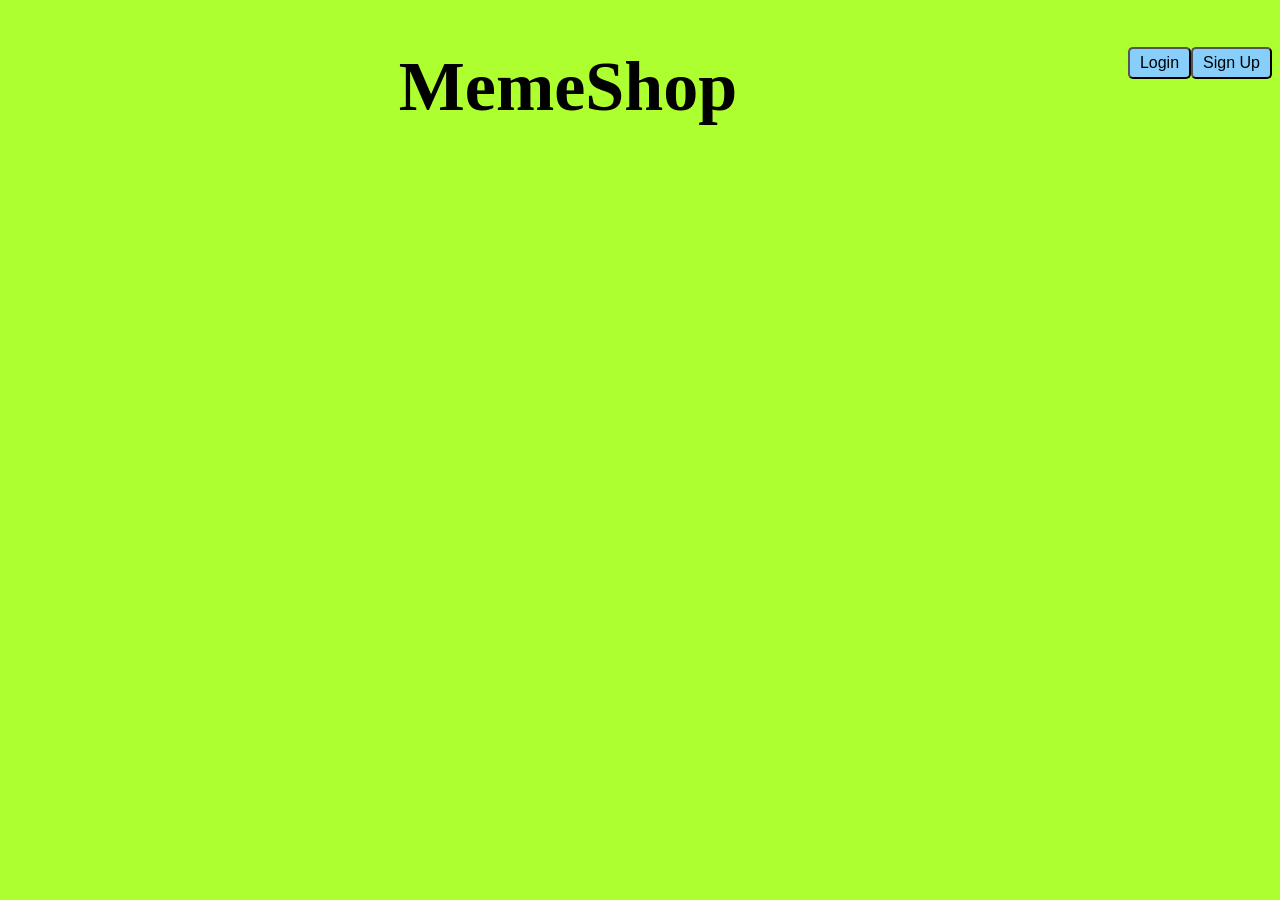
==== frontend/index.html @ 93e47351 "Add initial HTML structure for MemeShop" ====
<!DOCTYPE html>
<html lang="en">
  <head>
    <meta charset="UTF-8" />
    <meta http-equiv="X-UA-Compatible" content="IE=edge" />
    <meta name="viewport" content="width=device-width, initial-scale=1.0" />
    <script src="src/script.js" defer></script>
    <title>MemeShop</title>
    <style>
      body{
        background-color: greenyellow;
      }
      h1 {
        text-align: center;
        font-size: 70px;
      }
      #list {
        list-style: none;
        padding: 0;
      }
      button {
        background-color: lightskyblue;
        margin: 0 auto;
        padding: 5px 10px;
        font-size: 16px;
        color: black;
        border-radius: 5px;
        cursor: pointer;
      }
    </style>
  </head>
  <body>
    <a href="signUpPage.html">
        <button id="signuppg-btn" style="float: right;">Sign Up</button>
      </a>
    <a href="loginPage.html">
    <button id="loginpg-btn" style="float: right;">Login</button>
    </a>
    
    <h1>MemeShop</h1>
    <ul id="list"></ul>
    
  </body>
</html>
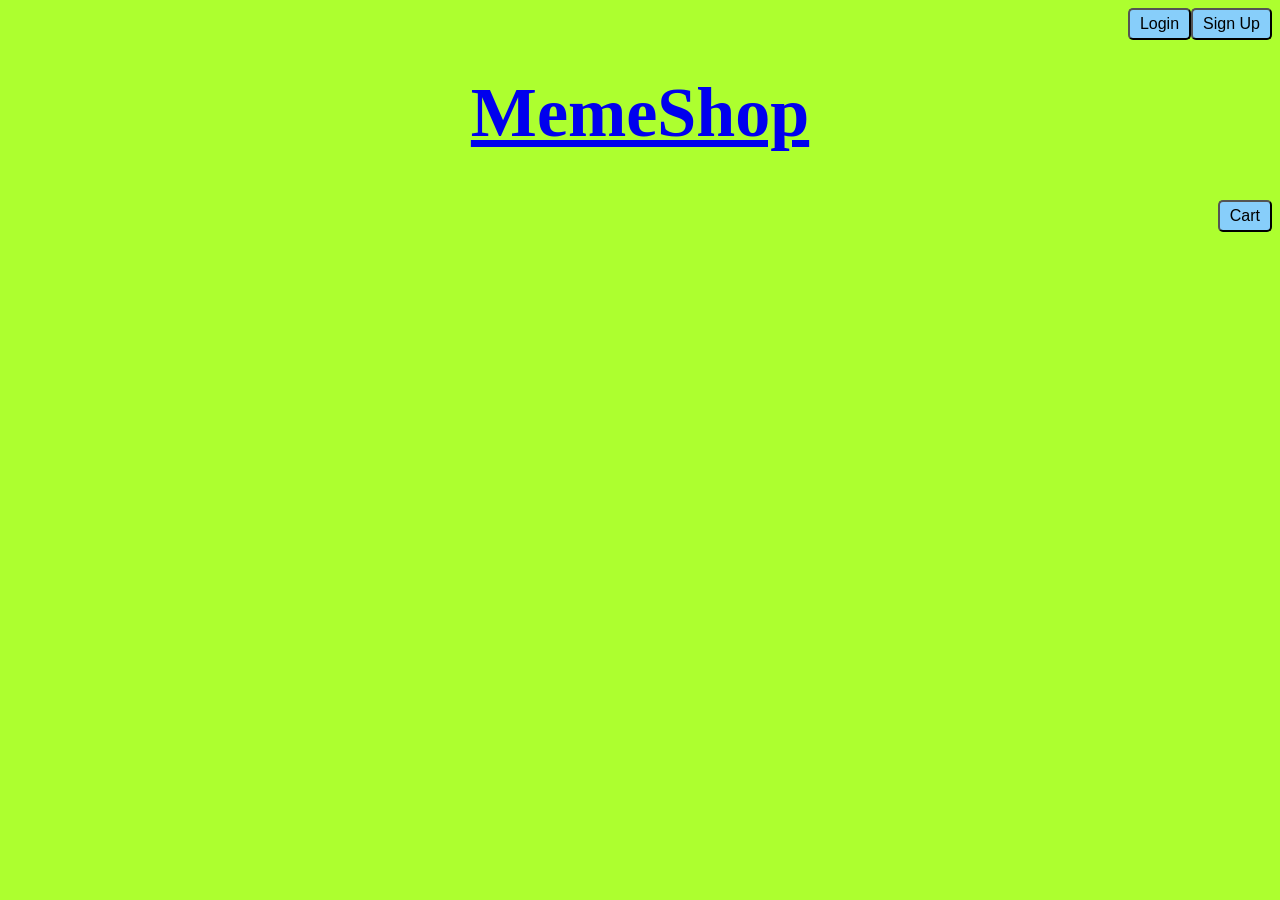
==== commit bd40bc66: "Add navigation buttons to index.html Added Sign Up, Login, and Cart buttons with links." ====
--- a/frontend/index.html
+++ b/frontend/index.html
@@ -30,15 +30,22 @@
     </style>
   </head>
   <body>
+    
     <a href="signUpPage.html">
         <button id="signuppg-btn" style="float: right;">Sign Up</button>
       </a>
     <a href="loginPage.html">
     <button id="loginpg-btn" style="float: right;">Login</button>
+    </a> <br>
+    
+    <a href="index.html">
+    <h1>MemeShop</h1>
     </a>
-    
-    <h1>MemeShop</h1>
     <ul id="list"></ul>
+
+    <a href="cart.html">
+    <button id="cartpg-btn" style="float: right;">Cart</button>
+    </a>
     
   </body>
 </html>
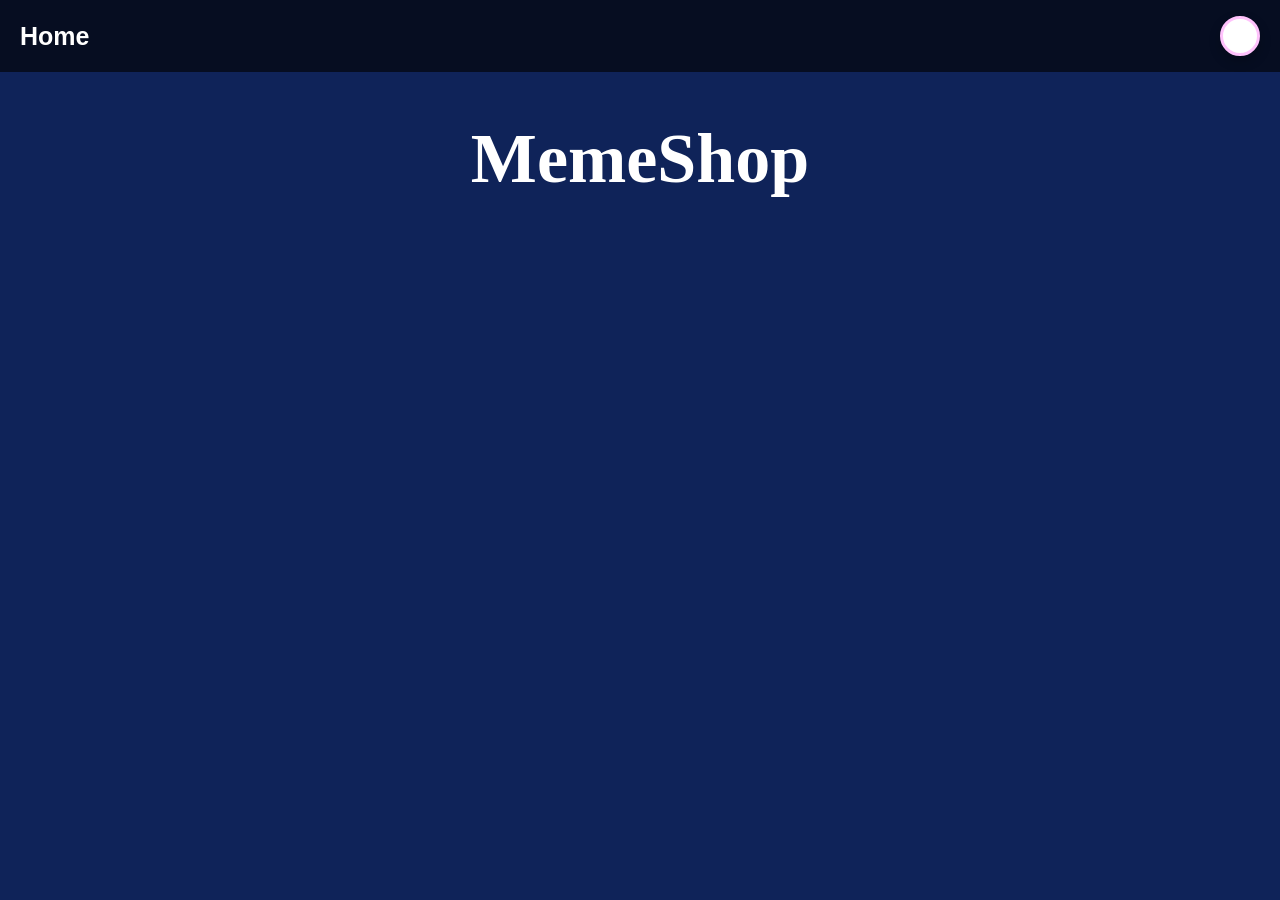
==== commit 73412c1e: "Refactor HTML to use external CSS and improve layout Replaced inline styles with external stylesheet" ====
--- a/frontend/index.html
+++ b/frontend/index.html
@@ -1,51 +1,39 @@
 <!DOCTYPE html>
+
 <html lang="en">
   <head>
     <meta charset="UTF-8" />
     <meta http-equiv="X-UA-Compatible" content="IE=edge" />
     <meta name="viewport" content="width=device-width, initial-scale=1.0" />
-    <script src="src/script.js" defer></script>
     <title>MemeShop</title>
-    <style>
-      body{
-        background-color: greenyellow;
-      }
-      h1 {
-        text-align: center;
-        font-size: 70px;
-      }
-      #list {
-        list-style: none;
-        padding: 0;
-      }
-      button {
-        background-color: lightskyblue;
-        margin: 0 auto;
-        padding: 5px 10px;
-        font-size: 16px;
-        color: black;
-        border-radius: 5px;
-        cursor: pointer;
-      }
-    </style>
+    <link rel="stylesheet" href="style.css" />
   </head>
+
   <body>
+
+    <div class="background"> 
+    <!-- Navigation Bar -->
+    <div class="bar">
+      <a href="/"><h2 id="homepg-btn">Home</h2></a>
+      <nav>
+        
+        <ul class="links">
+          <li><button class="accountIcon" style="display: block;"></button>
+          <ul class="dropdown">
+            <li><a href="cart"><h2 id="cartpg-btn">Cart</h2></a></li>
+            <li><a href="login"id="loginpg-btn"><h2 >Login</h2></a></li>
+            <li><a href="signUp"><h2 id="signuppg-btn">Sign Up</h2></a></li>
+            <li><a href="upload"><h2 id="uploadpg-btn">Upload</h2></a></li>
+          </ul></li>
+        </ul>
+      </nav>
+    </div>
+    <a href="/"><h1 id="home-txt">MemeShop</h1></a><br> <br> <br> <br>
+    </div>
     
-    <a href="signUpPage.html">
-        <button id="signuppg-btn" style="float: right;">Sign Up</button>
-      </a>
-    <a href="loginPage.html">
-    <button id="loginpg-btn" style="float: right;">Login</button>
-    </a> <br>
-    
-    <a href="index.html">
-    <h1>MemeShop</h1>
-    </a>
-    <ul id="list"></ul>
+    <!-- Meme Grid -->
+    <a href="meme"><div id="meme-list"></div></a> <br> <br> <br> <br>
 
-    <a href="cart.html">
-    <button id="cartpg-btn" style="float: right;">Cart</button>
-    </a>
-    
   </body>
+  <script src="src/script.js" defer></script>
 </html>
--- a/frontend/style.css
+++ b/frontend/style.css
@@ -0,0 +1,242 @@
+html {
+    background-color: rgb(15, 35, 89);
+}
+
+button {
+    font-family: "Comic Sans MS", cursive, sans-serif;
+    background-color: rgb(255, 194, 252);
+    margin: 0 auto;
+    margin-left: 10px;
+    padding: 8px 15px;
+    font-size: 17px;
+    color: maroon;
+    border-radius: 20px;
+    border: 3px solid rgb(255, 194, 252);
+    box-shadow: 0 5px 12px rgba(0, 0, 0, 0.218);
+    cursor: pointer;
+} 
+
+button:hover {
+    border: 3px solid rgb(211, 46, 211);
+}
+
+input {
+    all: unset;
+    background-color: rgb(255, 194, 252);;
+    backdrop-filter: blur(10px);
+    padding: 8px;
+    border: 4px solid rgb(255, 194, 252);;
+    border-radius: 20px;
+    width: 300px;
+    box-shadow: 0 5px 12px rgba(0, 0, 0, 0.218);
+    transition: border 0.3s ease;
+    justify-content: center;
+    align-items: center;
+}
+
+input:focus {
+    color: maroon;
+    border: 3px solid rgb(211, 46, 211);
+    background-color: rgb(255, 194, 252);
+}
+
+.dropdown {
+    position: absolute;
+    top: 100%;
+    right: 0;
+    width: 135px;
+    padding: 0;
+    list-style-type: none;
+    color: white;
+    background-color: rgba(0, 0, 0, 0.482);
+    backdrop-filter: blur(10px);
+    box-shadow: 0 5px 12px rgba(0, 0, 0, 0.218);
+    border-radius: 2px;
+    display: none;
+}
+
+a {
+    text-decoration: none;
+    color: inherit;
+}
+
+.links {
+    list-style-type: none;
+}
+
+.links li {
+    position: relative;
+    border-radius: 2px;
+    transition: 0.3s ease;
+}
+
+.links li:hover {
+    background-color: rgba(245, 249, 246, 0.155);
+    cursor: pointer;
+}
+
+li:hover > .dropdown {
+    display: block;
+}
+
+.meme {
+    flex-wrap: wrap;
+    display: flex;
+    justify-content: center;
+    align-items: center;
+    height: 300px;
+    min-width: 300px;
+    width: 300px;
+    border-radius: 10px;
+    background-color: greenyellow;
+    font-size: 35px;
+    box-shadow: 0 5px 12px rgba(0, 0, 0, 0.218); 
+}
+
+#meme-list {
+    margin-top: 100px;
+    display: flex;
+    flex-wrap: wrap;
+    justify-content: center;
+    gap: 30px;
+}
+
+.meme:hover {
+    background-color: rgb(6, 99, 48);
+}
+
+.memePage {
+    flex-wrap: wrap;
+    display: flex;
+    justify-content: center;
+    align-items: center;
+    margin: 40px;
+    height: 700px;
+    width: 1000px;
+    gap: 10px;
+    border-radius: 10px;
+    background-color: greenyellow;
+    font-size: 35px;
+    box-shadow: 0 5px 12px rgba(0, 0, 0, 0.218); 
+}
+
+.box {
+    border-radius: 20px;
+    flex-shrink: 0;
+    background-color: greenyellow;
+    min-height: 300px;
+    margin-left: 700px;
+    margin-right: 700px;
+    padding-bottom: 30px;
+    padding-top: 30px;
+    display: flex;
+    gap: 30px;
+    justify-content: center;
+    align-items: center;
+    flex-wrap: wrap;
+}
+
+.up-form {
+    flex-shrink: 0;
+    background-color: greenyellow;
+    min-height: 300px;
+    padding-bottom: 30px;
+    padding-top: 30px;
+    display: flex;
+    gap: 30px;
+    justify-content: center;
+    align-items: center;
+    flex-wrap: wrap;  
+}
+
+
+.bar {
+    display: flex;
+    background-color: rgba(0, 0, 0, 0.627);
+    flex-grow: 1;
+    margin: 0;
+    gap: 20px;
+    min-height: 15px;
+    justify-content: space-between;
+    align-items: center;
+}
+
+.accountIcon {
+    height: 40px;
+    width: 40px;
+    margin-left: 20px;
+    margin-top: 0px;
+    margin-bottom: 0px;
+    margin-right: 20px;
+    border-radius: 20px;
+    background-color: white;
+}
+
+.background {
+    background-image: url(https://www.publicdomainpictures.net/pictures/810000/velka/cosmic-nebula-background-1783581031bGR.jpg);
+    background-size: cover;
+    background-position: center;
+    background-attachment: fixed;
+    margin: 0;
+    height: 250px;
+}
+
+
+body {
+    margin: 0;
+}
+
+h1 {
+    text-align: center;
+    font-size: 70px;
+    color: rgb(255, 255, 255);
+}
+
+h2 {
+    font-family: "Comic Sans MS", cursive, sans-serif;
+    font-size: 25px;
+    margin-left: 20px;
+    margin-top: 10px;
+    margin-bottom: 10px;
+    margin-right: 20px;
+    color: rgb(255, 255, 255);
+    justify-content: center;
+    align-items: center;
+}
+
+h3 {
+    font-family: "Comic Sans MS", cursive, sans-serif;
+    font-size: 35px;
+    margin-left: 20px;
+    margin-top: 0px;
+    margin-bottom: 0px;
+    margin-right: 20px;
+    color: rgb(255, 255, 255);
+    justify-content: center;
+    align-items: center;
+}
+
+#drop-area {
+    width: 500px;
+    height: 300px;
+    padding: 30px;
+    margin-left: 50px;
+    background-color: aqua;
+    text-align: center;
+    border-radius: 20px;
+    cursor: pointer;
+}
+
+#img-view {
+    width: 100%;
+    height: 100%;
+    border-radius: 20px;
+    border: 2px dashed grey;
+    background-color: white;
+    background-size: cover;
+}
+
+#img-view img {
+    width: 100px;
+    margin-top: 25px;
+}
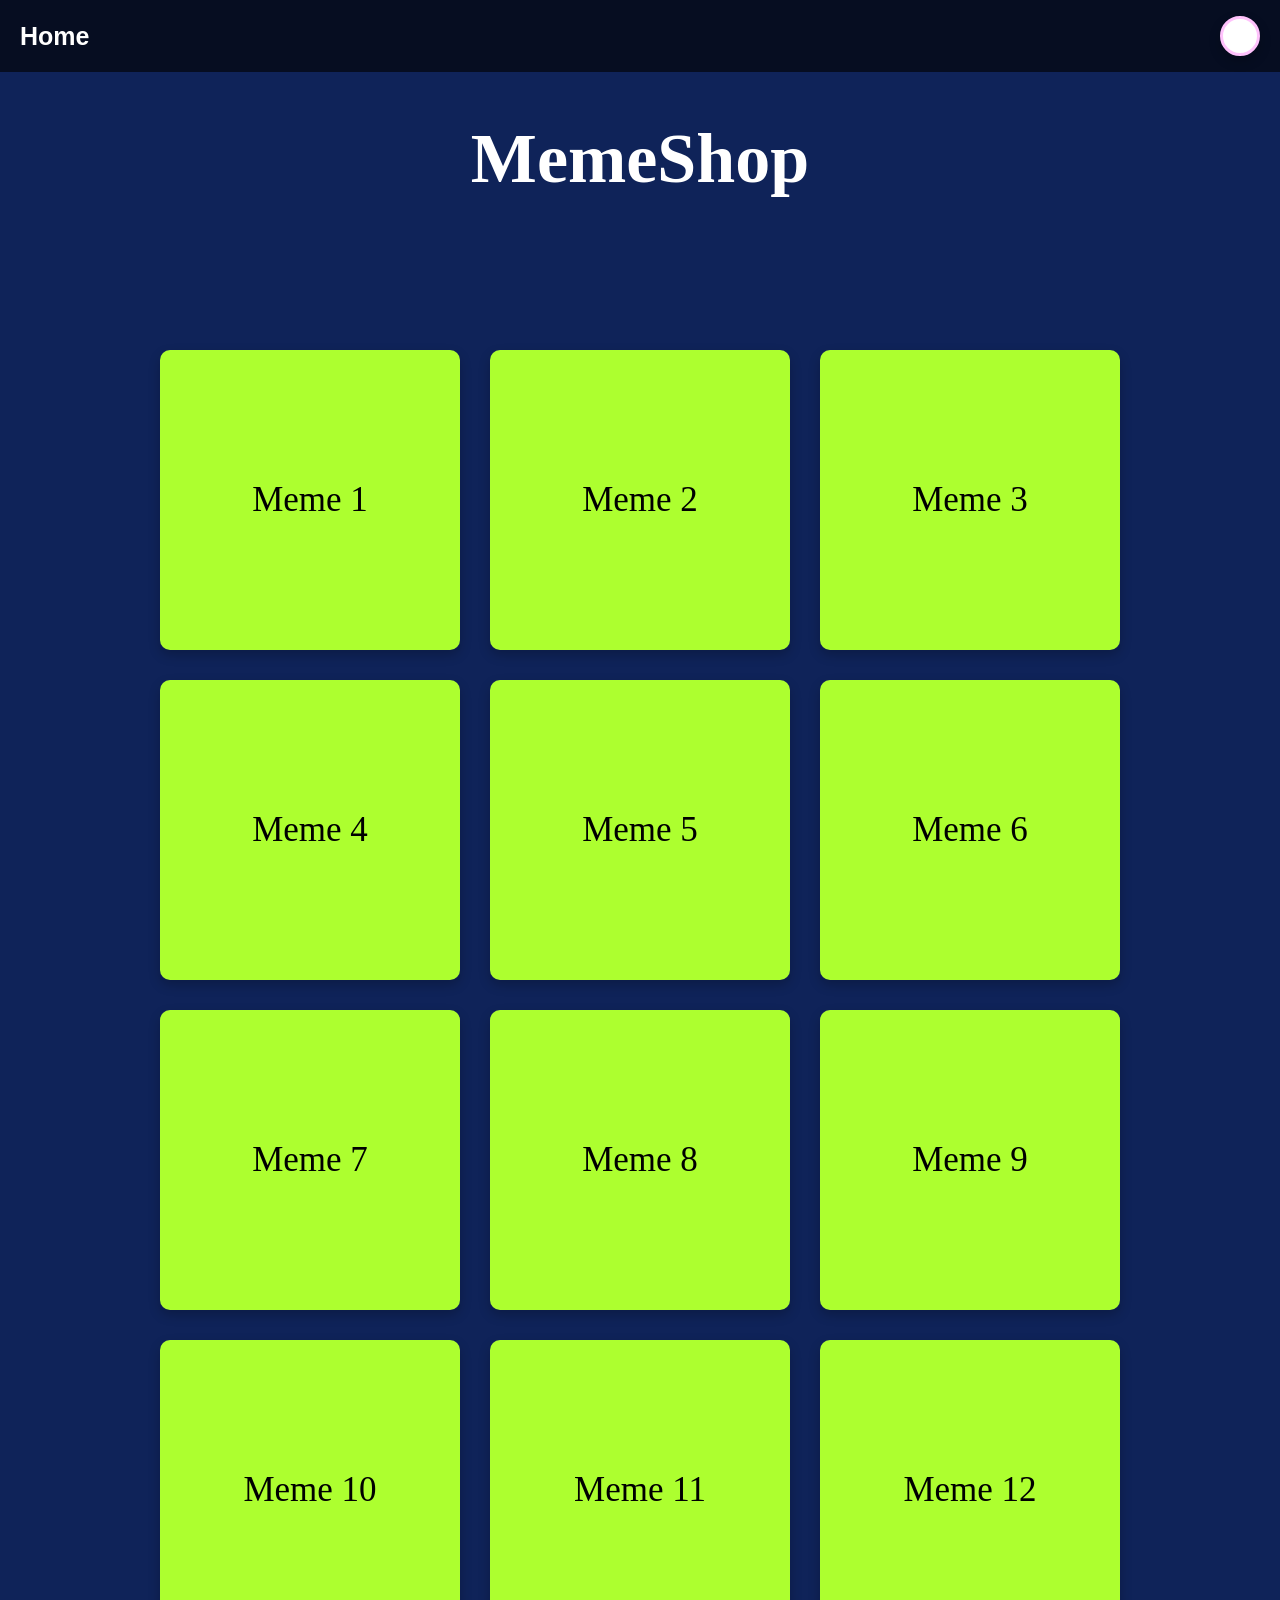
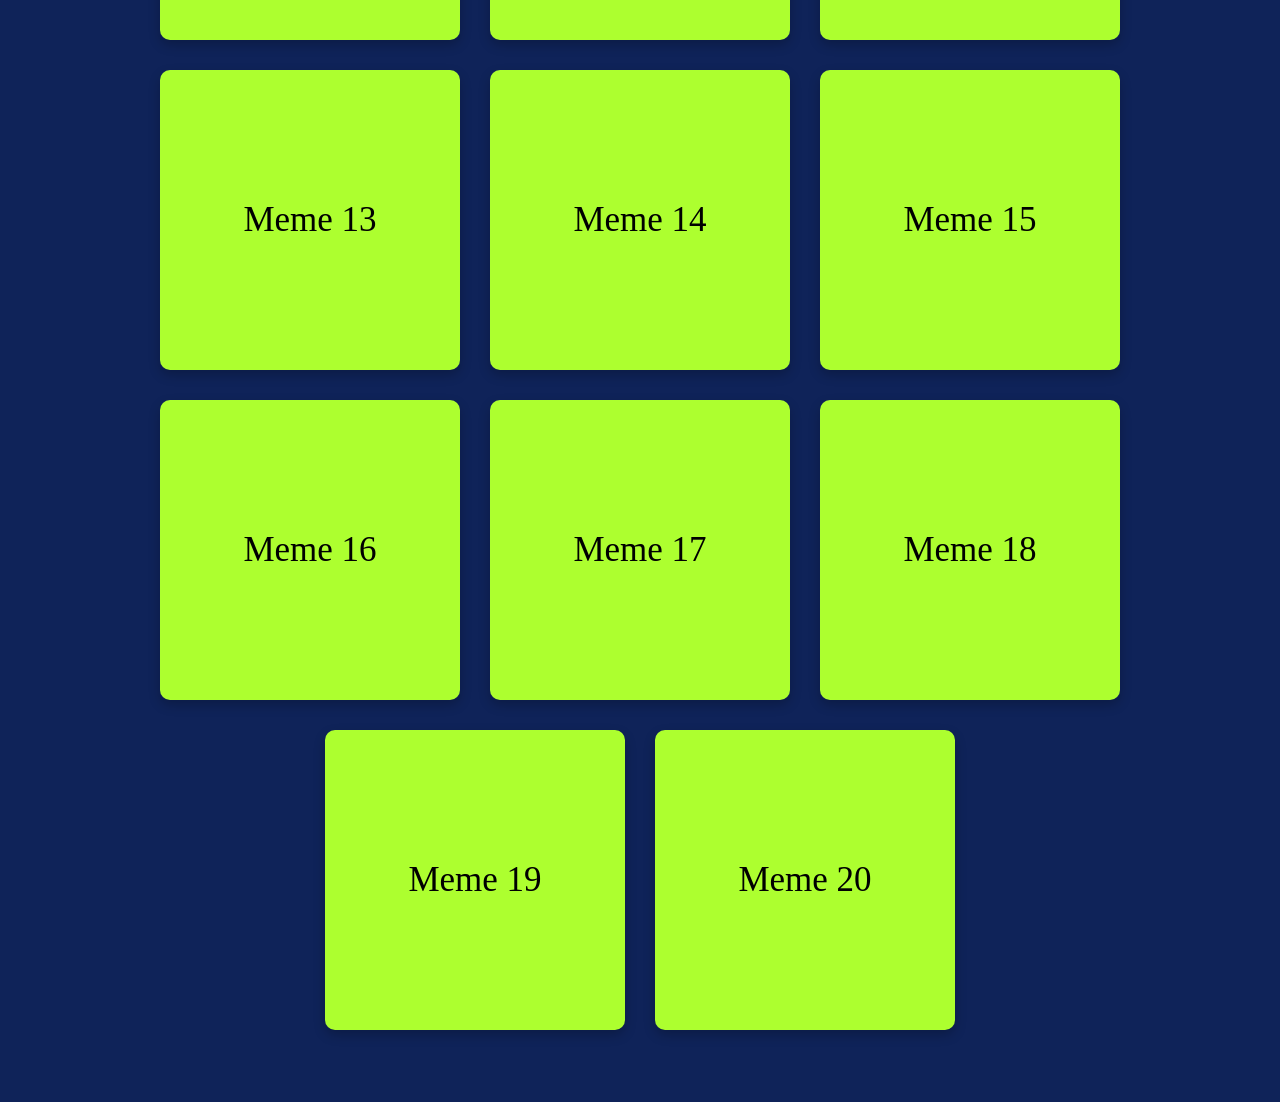
==== commit dcf7b2f2: "Updated script.js position to work with Cloudflare's web interpreter." ====
--- a/frontend/index.html
+++ b/frontend/index.html
@@ -35,5 +35,5 @@
     <a href="meme"><div id="meme-list"></div></a> <br> <br> <br> <br>
 
   </body>
-  <script src="src/script.js" defer></script>
+  <script src="script.js" defer></script>
 </html>
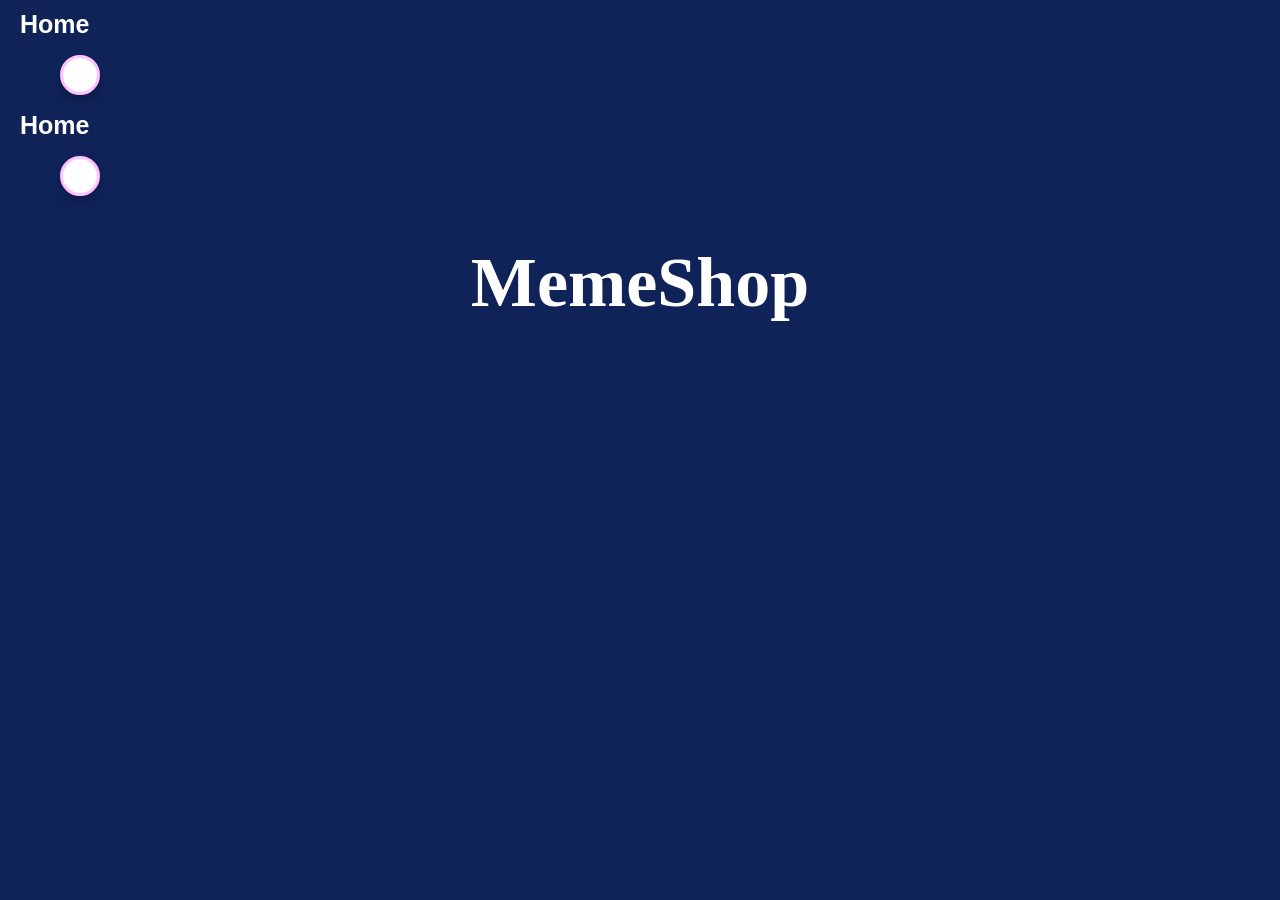
==== commit 501f20c7: "Replace navigation bar for guest and logged in users" ====
--- a/frontend/index.html
+++ b/frontend/index.html
@@ -12,11 +12,10 @@
   <body>
 
     <div class="background"> 
-    <!-- Navigation Bar -->
-    <div class="bar">
+    <!-- Guest Navigation Bar -->
+    <div class="guest-bar">
       <a href="/"><h2 id="homepg-btn">Home</h2></a>
       <nav>
-        
         <ul class="links">
           <li><button class="accountIcon" style="display: block;"></button>
           <ul class="dropdown">
@@ -28,6 +27,24 @@
         </ul>
       </nav>
     </div>
+
+
+    <!-- Logged In Navigation Bar -->
+    <div class="logged-bar">
+      <a href="/"><h2 id="homepg-btn">Home</h2></a>
+      <nav>
+        <ul class="links">
+          <li><button class="accountIcon" style="display: block;"></button>
+          <ul class="dropdown">
+            <li><a href="cart"><h2 id="cartpg-btn">Cart</h2></a></li>
+            <li><a href="upload"><h2 id="uploadpg-btn">Upload</h2></a></li>
+            <li><h2>Log Out</h2></li>
+          </ul></li>
+        </ul>
+      </nav>
+    </div>
+
+
     <a href="/"><h1 id="home-txt">MemeShop</h1></a><br> <br> <br> <br>
     </div>
     
@@ -35,5 +52,5 @@
     <a href="meme"><div id="meme-list"></div></a> <br> <br> <br> <br>
 
   </body>
-  <script src="script.js" defer></script>
+  <script src="/script.js" defer></script>
 </html>
